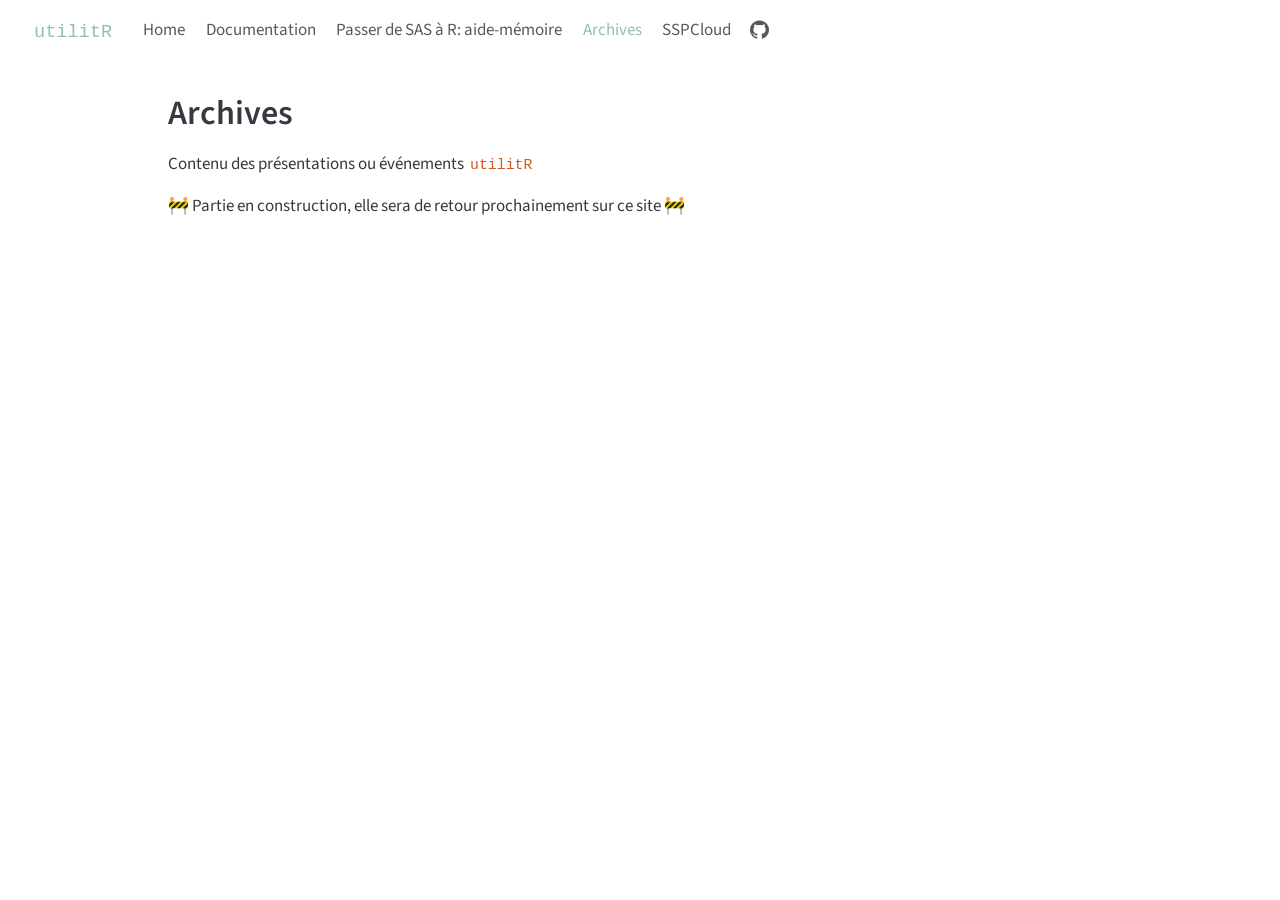
==== archives.html @ fc1da5b2 "Built site for gh-pages" ====
<!DOCTYPE html>
<html xmlns="http://www.w3.org/1999/xhtml" lang="en" xml:lang="en"><head>

<meta charset="utf-8">
<meta name="generator" content="quarto-1.9.38">

<meta name="viewport" content="width=device-width, initial-scale=1.0, user-scalable=yes">


<title>Archives – utilitR</title>
<style>
/* Default styles provided by pandoc.
** See https://pandoc.org/MANUAL.html#variables-for-html for config info.
*/
code{white-space: pre-wrap;}
span.smallcaps{font-variant: small-caps;}
div.columns{display: flex; gap: min(4vw, 1.5em);}
div.column{flex: auto; overflow-x: auto;}
div.hanging-indent{margin-left: 1.5em; text-indent: -1.5em;}
ul.task-list{list-style: none;}
ul.task-list li input[type="checkbox"] {
  width: 0.8em;
  margin: 0 0.8em 0.2em -1em; /* quarto-specific, see https://github.com/quarto-dev/quarto-cli/issues/4556 */ 
  vertical-align: middle;
}
</style>


<script src="site_libs/quarto-nav/quarto-nav.js"></script>
<script src="site_libs/quarto-nav/headroom.min.js"></script>
<script src="site_libs/clipboard/clipboard.min.js"></script>
<script src="site_libs/quarto-html/quarto.js" type="module"></script>
<script src="site_libs/quarto-html/tabsets/tabsets.js" type="module"></script>
<script src="site_libs/quarto-html/popper.min.js"></script>
<script src="site_libs/quarto-html/tippy.umd.min.js"></script>
<script src="site_libs/quarto-html/anchor.min.js"></script>
<link href="site_libs/quarto-html/tippy.css" rel="stylesheet">
<link href="site_libs/quarto-html/quarto-syntax-highlighting-15634bcf2e68342d4ad2dfa704d543f6.css" rel="stylesheet" id="quarto-text-highlighting-styles">
<script src="site_libs/bootstrap/bootstrap.min.js"></script>
<link href="site_libs/bootstrap/bootstrap-icons.css" rel="stylesheet">
<link href="site_libs/bootstrap/bootstrap-8c27b71c60c2a3f1e739c6c191c54aaf.min.css" rel="stylesheet" append-hash="true" id="quarto-bootstrap" data-mode="light">
<script id="quarto-search-options" type="application/json">{
  "language": {
    "search-no-results-text": "No results",
    "search-matching-documents-text": "matching documents",
    "search-copy-link-title": "Copy link to search",
    "search-hide-matches-text": "Hide additional matches",
    "search-more-match-text": "more match in this document",
    "search-more-matches-text": "more matches in this document",
    "search-clear-button-title": "Clear",
    "search-text-placeholder": "",
    "search-detached-cancel-button-title": "Cancel",
    "search-submit-button-title": "Submit",
    "search-label": "Search"
  }
}</script>


<link rel="stylesheet" href="styles.css">
<meta name="twitter:title" content="Archives – utilitR">
<meta name="twitter:description" content="">
<meta name="twitter:image" content="https://utilitr.org/images/utilitr-logo.png">
<meta name="twitter:card" content="summary_large_image">
</head>

<body class="nav-fixed quarto-light">

<div id="quarto-search-results"></div>
  <header id="quarto-header" class="headroom fixed-top">
    <nav class="navbar navbar-expand-lg " data-bs-theme="dark">
      <div class="navbar-container container-fluid">
      <div class="navbar-brand-container mx-auto">
    <a class="navbar-brand" href="./index.html">
    <span class="navbar-title"><code>utilitR</code></span>
    </a>
  </div>
          <button class="navbar-toggler" type="button" data-bs-toggle="collapse" data-bs-target="#navbarCollapse" aria-controls="navbarCollapse" role="menu" aria-expanded="false" aria-label="Toggle navigation" onclick="if (window.quartoToggleHeadroom) { window.quartoToggleHeadroom(); }">
  <span class="navbar-toggler-icon"></span>
</button>
          <div class="collapse navbar-collapse" id="navbarCollapse">
            <ul class="navbar-nav navbar-nav-scroll me-auto">
  <li class="nav-item">
    <a class="nav-link" href="./index.html"> 
<span class="menu-text">Home</span></a>
  </li>  
  <li class="nav-item">
    <a class="nav-link" href="https://book.utilitr.org"> 
<span class="menu-text">Documentation</span></a>
  </li>  
  <li class="nav-item">
    <a class="nav-link" href="https://aide-memoire-r-sas.netlify.app/"> 
<span class="menu-text">Passer de SAS à R: aide-mémoire</span></a>
  </li>  
  <li class="nav-item">
    <a class="nav-link active" href="./archives.html" aria-current="page"> 
<span class="menu-text">Archives</span></a>
  </li>  
  <li class="nav-item">
    <a class="nav-link" href="https://datalab.sspcloud.fr"> 
<span class="menu-text">SSPCloud</span></a>
  </li>  
  <li class="nav-item compact">
    <a class="nav-link" href="https://github.com/InseeFrLab/utilitr"> <i class="bi bi-github" role="img">
</i> 
<span class="menu-text"></span></a>
  </li>  
</ul>
          </div> <!-- /navcollapse -->
            <div class="quarto-navbar-tools">
</div>
      </div> <!-- /container-fluid -->
    </nav>
</header>
<!-- content -->
<div id="quarto-content" class="quarto-container page-columns page-rows-contents page-layout-article page-navbar">
<!-- sidebar -->
<!-- margin-sidebar -->
    <div id="quarto-margin-sidebar" class="sidebar margin-sidebar zindex-bottom">
        
    </div>
<!-- main -->
<main class="content" id="quarto-document-content">

<header id="title-block-header" class="quarto-title-block default">
<div class="quarto-title">
<h1 class="title">Archives</h1>
</div>



<div class="quarto-title-meta">

    
  
    
  </div>
  


</header>


<p>Contenu des présentations ou événements <code>utilitR</code></p>
<p>🚧 Partie en construction, elle sera de retour prochainement sur ce site 🚧</p>



</main> <!-- /main -->
<script id="quarto-html-after-body" type="application/javascript">
  window.document.addEventListener("DOMContentLoaded", function (event) {
    const icon = "";
    const anchorJS = new window.AnchorJS();
    anchorJS.options = {
      placement: 'right',
      icon: icon
    };
    anchorJS.add('.anchored');
    const isCodeAnnotation = (el) => {
      for (const clz of el.classList) {
        if (clz.startsWith('code-annotation-')) {                     
          return true;
        }
      }
      return false;
    }
    const onCopySuccess = function(e) {
      // button target
      const button = e.trigger;
      // don't keep focus
      button.blur();
      // flash "checked"
      button.classList.add('code-copy-button-checked');
      var currentTitle = button.getAttribute("title");
      button.setAttribute("title", "Copied!");
      let tooltip;
      if (window.bootstrap) {
        button.setAttribute("data-bs-toggle", "tooltip");
        button.setAttribute("data-bs-placement", "left");
        button.setAttribute("data-bs-title", "Copied!");
        tooltip = new bootstrap.Tooltip(button, 
          { trigger: "manual", 
            customClass: "code-copy-button-tooltip",
            offset: [0, -8]});
        tooltip.show();    
      }
      setTimeout(function() {
        if (tooltip) {
          tooltip.hide();
          button.removeAttribute("data-bs-title");
          button.removeAttribute("data-bs-toggle");
          button.removeAttribute("data-bs-placement");
        }
        button.setAttribute("title", currentTitle);
        button.classList.remove('code-copy-button-checked');
      }, 1000);
      // clear code selection
      e.clearSelection();
    }
    const getTextToCopy = function(trigger) {
      const outerScaffold = trigger.parentElement.cloneNode(true);
      const codeEl = outerScaffold.querySelector('code');
      for (const childEl of codeEl.children) {
        if (isCodeAnnotation(childEl)) {
          childEl.remove();
        }
      }
      return codeEl.innerText;
    }
    const clipboard = new window.ClipboardJS('.code-copy-button:not([data-in-quarto-modal])', {
      text: getTextToCopy
    });
    clipboard.on('success', onCopySuccess);
    if (window.document.getElementById('quarto-embedded-source-code-modal')) {
      const clipboardModal = new window.ClipboardJS('.code-copy-button[data-in-quarto-modal]', {
        text: getTextToCopy,
        container: window.document.getElementById('quarto-embedded-source-code-modal')
      });
      clipboardModal.on('success', onCopySuccess);
    }
      var localhostRegex = new RegExp(/^(?:http|https):\/\/localhost\:?[0-9]*\//);
      var mailtoRegex = new RegExp(/^mailto:/);
        var filterRegex = new RegExp("https:\/\/utilitr\.org");
      var isInternal = (href) => {
          return filterRegex.test(href) || localhostRegex.test(href) || mailtoRegex.test(href);
      }
      // Inspect non-navigation links and adorn them if external
     var links = window.document.querySelectorAll('a[href]:not(.nav-link):not(.navbar-brand):not(.toc-action):not(.sidebar-link):not(.sidebar-item-toggle):not(.pagination-link):not(.no-external):not([aria-hidden]):not(.dropdown-item):not(.quarto-navigation-tool):not(.about-link)');
      for (var i=0; i<links.length; i++) {
        const link = links[i];
        if (!isInternal(link.href)) {
          // undo the damage that might have been done by quarto-nav.js in the case of
          // links that we want to consider external
          if (link.dataset.originalHref !== undefined) {
            link.href = link.dataset.originalHref;
          }
        }
      }
    function tippyHover(el, contentFn, onTriggerFn, onUntriggerFn) {
      const config = {
        allowHTML: true,
        maxWidth: 500,
        delay: 100,
        arrow: false,
        appendTo: function(el) {
            return el.parentElement;
        },
        interactive: true,
        interactiveBorder: 10,
        theme: 'quarto',
        placement: 'bottom-start',
      };
      if (contentFn) {
        config.content = contentFn;
      }
      if (onTriggerFn) {
        config.onTrigger = onTriggerFn;
      }
      if (onUntriggerFn) {
        config.onUntrigger = onUntriggerFn;
      }
      window.tippy(el, config); 
    }
    const noterefs = window.document.querySelectorAll('a[role="doc-noteref"]');
    for (var i=0; i<noterefs.length; i++) {
      const ref = noterefs[i];
      tippyHover(ref, function() {
        // use id or data attribute instead here
        let href = ref.getAttribute('data-footnote-href') || ref.getAttribute('href');
        try { href = new URL(href).hash; } catch {}
        const id = href.replace(/^#\/?/, "");
        const note = window.document.getElementById(id);
        if (note) {
          return note.innerHTML;
        } else {
          return "";
        }
      });
    }
    const xrefs = window.document.querySelectorAll('a.quarto-xref');
    const processXRef = (id, note) => {
      // Strip column container classes
      const stripColumnClz = (el) => {
        el.classList.remove("page-full", "page-columns");
        if (el.children) {
          for (const child of el.children) {
            stripColumnClz(child);
          }
        }
      }
      stripColumnClz(note)
      if (id === null || id.startsWith('sec-')) {
        // Special case sections, only their first couple elements
        const container = document.createElement("div");
        if (note.children && note.children.length > 2) {
          container.appendChild(note.children[0].cloneNode(true));
          for (let i = 1; i < note.children.length; i++) {
            const child = note.children[i];
            if (child.tagName === "P" && child.innerText === "") {
              continue;
            } else {
              container.appendChild(child.cloneNode(true));
              break;
            }
          }
          if (window.Quarto?.typesetMath) {
            window.Quarto.typesetMath(container);
          }
          return container.innerHTML
        } else {
          if (window.Quarto?.typesetMath) {
            window.Quarto.typesetMath(note);
          }
          return note.innerHTML;
        }
      } else {
        // Remove any anchor links if they are present
        const anchorLink = note.querySelector('a.anchorjs-link');
        if (anchorLink) {
          anchorLink.remove();
        }
        if (window.Quarto?.typesetMath) {
          window.Quarto.typesetMath(note);
        }
        if (note.classList.contains("callout")) {
          return note.outerHTML;
        } else {
          return note.innerHTML;
        }
      }
    }
    for (var i=0; i<xrefs.length; i++) {
      const xref = xrefs[i];
      tippyHover(xref, undefined, function(instance) {
        instance.disable();
        let url = xref.getAttribute('href');
        let hash = undefined; 
        if (url.startsWith('#')) {
          hash = url;
        } else {
          try { hash = new URL(url).hash; } catch {}
        }
        if (hash) {
          const id = hash.replace(/^#\/?/, "");
          const note = window.document.getElementById(id);
          if (note !== null) {
            try {
              const html = processXRef(id, note.cloneNode(true));
              instance.setContent(html);
            } finally {
              instance.enable();
              instance.show();
            }
          } else {
            // See if we can fetch this
            fetch(url.split('#')[0])
            .then(res => res.text())
            .then(html => {
              const parser = new DOMParser();
              const htmlDoc = parser.parseFromString(html, "text/html");
              const note = htmlDoc.getElementById(id);
              if (note !== null) {
                const html = processXRef(id, note);
                instance.setContent(html);
              } 
            }).finally(() => {
              instance.enable();
              instance.show();
            });
          }
        } else {
          // See if we can fetch a full url (with no hash to target)
          // This is a special case and we should probably do some content thinning / targeting
          fetch(url)
          .then(res => res.text())
          .then(html => {
            const parser = new DOMParser();
            const htmlDoc = parser.parseFromString(html, "text/html");
            const note = htmlDoc.querySelector('main.content');
            if (note !== null) {
              // This should only happen for chapter cross references
              // (since there is no id in the URL)
              // remove the first header
              if (note.children.length > 0 && note.children[0].tagName === "HEADER") {
                note.children[0].remove();
              }
              const html = processXRef(null, note);
              instance.setContent(html);
            } 
          }).finally(() => {
            instance.enable();
            instance.show();
          });
        }
      }, function(instance) {
      });
    }
        let selectedAnnoteEl;
        const selectorForAnnotation = ( cell, annotation) => {
          let cellAttr = 'data-code-cell="' + cell + '"';
          let lineAttr = 'data-code-annotation="' +  annotation + '"';
          const selector = 'span[' + cellAttr + '][' + lineAttr + ']';
          return selector;
        }
        const selectCodeLines = (annoteEl) => {
          const doc = window.document;
          const targetCell = annoteEl.getAttribute("data-target-cell");
          const targetAnnotation = annoteEl.getAttribute("data-target-annotation");
          const annoteSpan = window.document.querySelector(selectorForAnnotation(targetCell, targetAnnotation));
          const lines = annoteSpan.getAttribute("data-code-lines").split(",");
          const lineIds = lines.map((line) => {
            return targetCell + "-" + line;
          })
          let top = null;
          let height = null;
          let parent = null;
          if (lineIds.length > 0) {
              //compute the position of the single el (top and bottom and make a div)
              const el = window.document.getElementById(lineIds[0]);
              top = el.offsetTop;
              height = el.offsetHeight;
              parent = el.parentElement.parentElement;
            if (lineIds.length > 1) {
              const lastEl = window.document.getElementById(lineIds[lineIds.length - 1]);
              const bottom = lastEl.offsetTop + lastEl.offsetHeight;
              height = bottom - top;
            }
            if (top !== null && height !== null && parent !== null) {
              // cook up a div (if necessary) and position it 
              let div = window.document.getElementById("code-annotation-line-highlight");
              if (div === null) {
                div = window.document.createElement("div");
                div.setAttribute("id", "code-annotation-line-highlight");
                div.style.position = 'absolute';
                parent.appendChild(div);
              }
              div.style.top = top - 2 + "px";
              div.style.height = height + 4 + "px";
              div.style.left = 0;
              let gutterDiv = window.document.getElementById("code-annotation-line-highlight-gutter");
              if (gutterDiv === null) {
                gutterDiv = window.document.createElement("div");
                gutterDiv.setAttribute("id", "code-annotation-line-highlight-gutter");
                gutterDiv.style.position = 'absolute';
                const codeCell = window.document.getElementById(targetCell);
                const gutter = codeCell.querySelector('.code-annotation-gutter');
                gutter.appendChild(gutterDiv);
              }
              gutterDiv.style.top = top - 2 + "px";
              gutterDiv.style.height = height + 4 + "px";
            }
            selectedAnnoteEl = annoteEl;
          }
        };
        const unselectCodeLines = () => {
          const elementsIds = ["code-annotation-line-highlight", "code-annotation-line-highlight-gutter"];
          elementsIds.forEach((elId) => {
            const div = window.document.getElementById(elId);
            if (div) {
              div.remove();
            }
          });
          selectedAnnoteEl = undefined;
        };
          // Handle positioning of the toggle
      window.addEventListener(
        "resize",
        throttle(() => {
          elRect = undefined;
          if (selectedAnnoteEl) {
            selectCodeLines(selectedAnnoteEl);
          }
        }, 10)
      );
      function throttle(fn, ms) {
      let throttle = false;
      let timer;
        return (...args) => {
          if(!throttle) { // first call gets through
              fn.apply(this, args);
              throttle = true;
          } else { // all the others get throttled
              if(timer) clearTimeout(timer); // cancel #2
              timer = setTimeout(() => {
                fn.apply(this, args);
                timer = throttle = false;
              }, ms);
          }
        };
      }
        // Attach click handler to the DT
        const annoteDls = window.document.querySelectorAll('dt[data-target-cell]');
        for (const annoteDlNode of annoteDls) {
          annoteDlNode.addEventListener('click', (event) => {
            const clickedEl = event.target;
            if (clickedEl !== selectedAnnoteEl) {
              unselectCodeLines();
              const activeEl = window.document.querySelector('dt[data-target-cell].code-annotation-active');
              if (activeEl) {
                activeEl.classList.remove('code-annotation-active');
              }
              selectCodeLines(clickedEl);
              clickedEl.classList.add('code-annotation-active');
            } else {
              // Unselect the line
              unselectCodeLines();
              clickedEl.classList.remove('code-annotation-active');
            }
          });
        }
    const findCites = (el) => {
      const parentEl = el.parentElement;
      if (parentEl) {
        const cites = parentEl.dataset.cites;
        if (cites) {
          return {
            el,
            cites: cites.split(' ')
          };
        } else {
          return findCites(el.parentElement)
        }
      } else {
        return undefined;
      }
    };
    var bibliorefs = window.document.querySelectorAll('a[role="doc-biblioref"]');
    for (var i=0; i<bibliorefs.length; i++) {
      const ref = bibliorefs[i];
      const citeInfo = findCites(ref);
      if (citeInfo) {
        tippyHover(citeInfo.el, function() {
          var popup = window.document.createElement('div');
          citeInfo.cites.forEach(function(cite) {
            var citeDiv = window.document.createElement('div');
            citeDiv.classList.add('hanging-indent');
            citeDiv.classList.add('csl-entry');
            var biblioDiv = window.document.getElementById('ref-' + cite);
            if (biblioDiv) {
              citeDiv.innerHTML = biblioDiv.innerHTML;
            }
            popup.appendChild(citeDiv);
          });
          return popup.innerHTML;
        });
      }
    }
  });
  </script>
</div> <!-- /content -->




</body></html>
---- site_libs/quarto-html/quarto-syntax-highlighting-15634bcf2e68342d4ad2dfa704d543f6.css ----
/* quarto syntax highlight colors */
:root {
  --quarto-hl-ot-color: #003B4F;
  --quarto-hl-at-color: #657422;
  --quarto-hl-ss-color: #20794D;
  --quarto-hl-an-color: #5E5E5E;
  --quarto-hl-fu-color: #4758AB;
  --quarto-hl-st-color: #20794D;
  --quarto-hl-cf-color: #003B4F;
  --quarto-hl-op-color: #5E5E5E;
  --quarto-hl-er-color: #AD0000;
  --quarto-hl-bn-color: #AD0000;
  --quarto-hl-al-color: #AD0000;
  --quarto-hl-va-color: #111111;
  --quarto-hl-bu-color: inherit;
  --quarto-hl-ex-color: inherit;
  --quarto-hl-pp-color: #AD0000;
  --quarto-hl-in-color: #5E5E5E;
  --quarto-hl-vs-color: #20794D;
  --quarto-hl-wa-color: #5E5E5E;
  --quarto-hl-do-color: #5E5E5E;
  --quarto-hl-im-color: #00769E;
  --quarto-hl-ch-color: #20794D;
  --quarto-hl-dt-color: #AD0000;
  --quarto-hl-fl-color: #AD0000;
  --quarto-hl-co-color: #5E5E5E;
  --quarto-hl-cv-color: #5E5E5E;
  --quarto-hl-cn-color: #8f5902;
  --quarto-hl-sc-color: #5E5E5E;
  --quarto-hl-dv-color: #AD0000;
  --quarto-hl-kw-color: #003B4F;
}

/* other quarto variables */
:root {
  --quarto-font-monospace: SFMono-Regular, Menlo, Monaco, Consolas, "Liberation Mono", "Courier New", monospace;
}

/* syntax highlight based on Pandoc's rules */
pre > code.sourceCode > span {
  color: #003B4F;
}

code.sourceCode > span {
  color: #003B4F;
}

div.sourceCode,
div.sourceCode pre.sourceCode {
  color: #003B4F;
}

/* Normal */
code span {
  color: #003B4F;
}

/* Alert */
code span.al {
  color: #AD0000;
  font-style: inherit;
}

/* Annotation */
code span.an {
  color: #5E5E5E;
  font-style: inherit;
}

/* Attribute */
code span.at {
  color: #657422;
  font-style: inherit;
}

/* BaseN */
code span.bn {
  color: #AD0000;
  font-style: inherit;
}

/* BuiltIn */
code span.bu {
  font-style: inherit;
}

/* ControlFlow */
code span.cf {
  color: #003B4F;
  font-weight: bold;
  font-style: inherit;
}

/* Char */
code span.ch {
  color: #20794D;
  font-style: inherit;
}

/* Constant */
code span.cn {
  color: #8f5902;
  font-style: inherit;
}

/* Comment */
code span.co {
  color: #5E5E5E;
  font-style: inherit;
}

/* CommentVar */
code span.cv {
  color: #5E5E5E;
  font-style: italic;
}

/* Documentation */
code span.do {
  color: #5E5E5E;
  font-style: italic;
}

/* DataType */
code span.dt {
  color: #AD0000;
  font-style: inherit;
}

/* DecVal */
code span.dv {
  color: #AD0000;
  font-style: inherit;
}

/* Error */
code span.er {
  color: #AD0000;
  font-style: inherit;
}

/* Extension */
code span.ex {
  font-style: inherit;
}

/* Float */
code span.fl {
  color: #AD0000;
  font-style: inherit;
}

/* Function */
code span.fu {
  color: #4758AB;
  font-style: inherit;
}

/* Import */
code span.im {
  color: #00769E;
  font-style: inherit;
}

/* Information */
code span.in {
  color: #5E5E5E;
  font-style: inherit;
}

/* Keyword */
code span.kw {
  color: #003B4F;
  font-weight: bold;
  font-style: inherit;
}

/* Operator */
code span.op {
  color: #5E5E5E;
  font-style: inherit;
}

/* Other */
code span.ot {
  color: #003B4F;
  font-style: inherit;
}

/* Preprocessor */
code span.pp {
  color: #AD0000;
  font-style: inherit;
}

/* SpecialChar */
code span.sc {
  color: #5E5E5E;
  font-style: inherit;
}

/* SpecialString */
code span.ss {
  color: #20794D;
  font-style: inherit;
}

/* String */
code span.st {
  color: #20794D;
  font-style: inherit;
}

/* Variable */
code span.va {
  color: #111111;
  font-style: inherit;
}

/* VerbatimString */
code span.vs {
  color: #20794D;
  font-style: inherit;
}

/* Warning */
code span.wa {
  color: #5E5E5E;
  font-style: italic;
}

.prevent-inlining {
  content: "</";
}

/*# sourceMappingURL=f23921c56f73e400b49028c9186a1aa0.css.map */
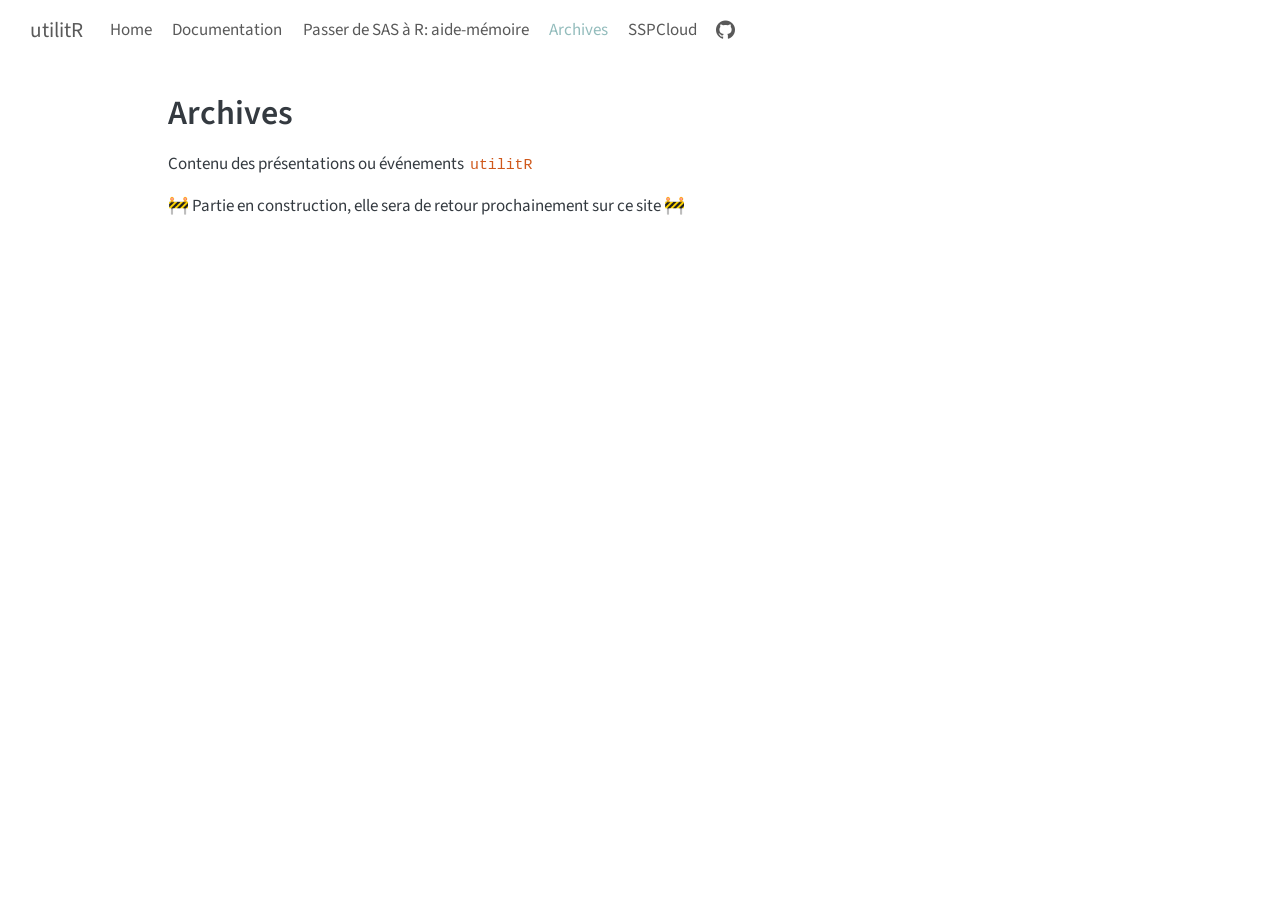
==== commit 9cab5208: "Built site for gh-pages" ====
--- a/archives.html
+++ b/archives.html
@@ -71,7 +71,7 @@
       <div class="navbar-container container-fluid">
       <div class="navbar-brand-container mx-auto">
     <a class="navbar-brand" href="./index.html">
-    <span class="navbar-title"><code>utilitR</code></span>
+    <span class="navbar-title">utilitR</span>
     </a>
   </div>
           <button class="navbar-toggler" type="button" data-bs-toggle="collapse" data-bs-target="#navbarCollapse" aria-controls="navbarCollapse" role="menu" aria-expanded="false" aria-label="Toggle navigation" onclick="if (window.quartoToggleHeadroom) { window.quartoToggleHeadroom(); }">
